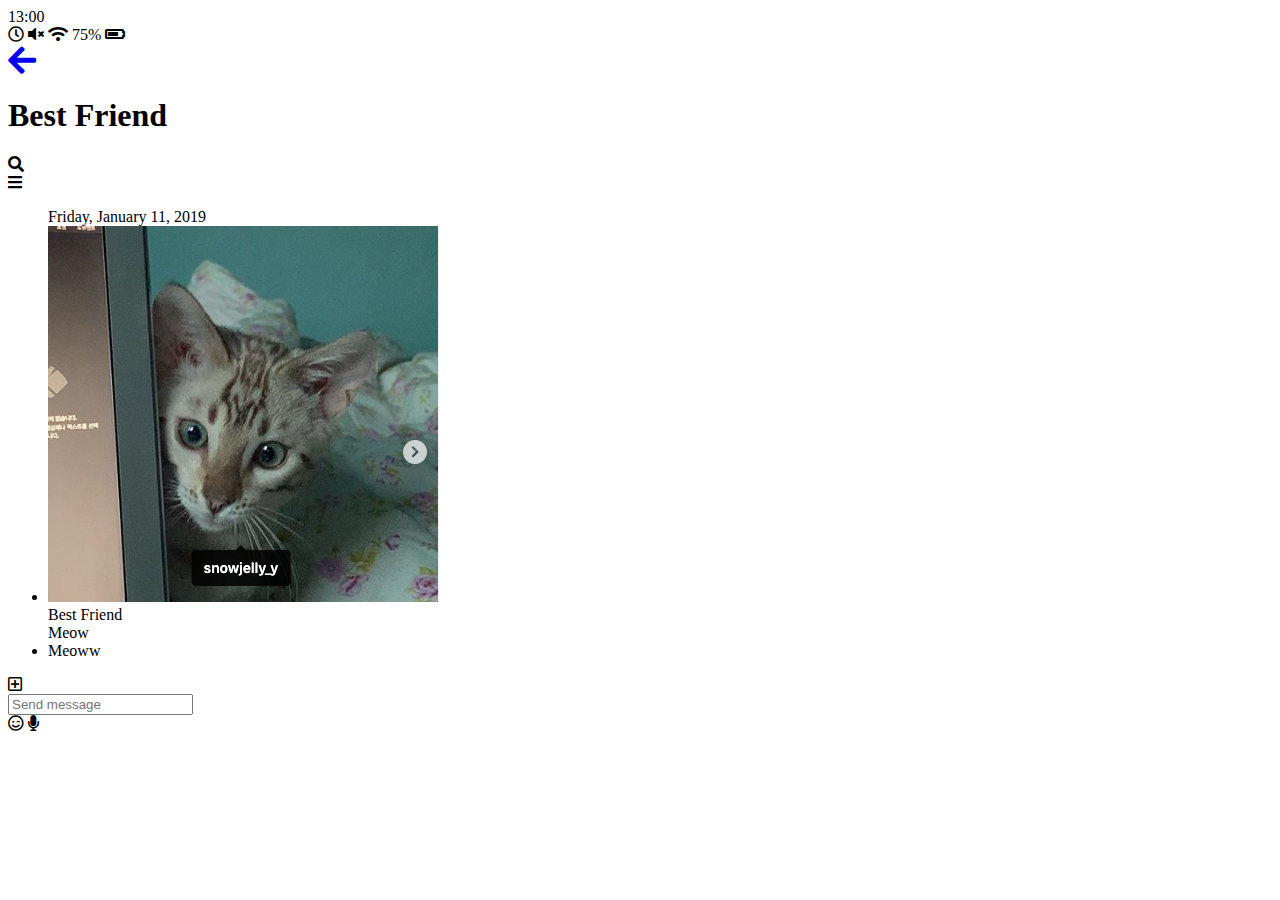
==== chat.html @ b710914f "08.09.2019" ====
<!DOCTYPE html>
<html lang="en">

<head>
    <meta charset="UTF-8" />
    <meta name="viewport" content="width=device-width, initial-scale=1.0" />
    <meta http-equiv="X-UA-Compatible" content="ie=edge" />
    <link rel="stylesheet" href="https://use.fontawesome.com/releases/v5.9.0/css/all.css" />

    <title>Chat | Kakao Clone</title>
</head>

<body>
    <div class="status-bar">
        <div class="status-bar__column">
            <span class="status-bar__clock">13:00 </span>
        </div>
        <div class="status-bar__column">
            <i class="far fa-clock"></i>
            <i class="fas fa-volume-mute"></i>
            <i class="fas fa-wifi"></i>
            <span class="status-bar__battery-level">75%</span>
            <i class="fas fa-battery-three-quarters"></i>
        </div>
    </div>
    <header class="header">
        <div class="header__header-column">
            <a href="index.html" class="header__back-btn">
                <i class="fas fa-arrow-left fa-2x"></i>
            </a>
            <h1 class="header__title">Best Friend</h1>
        </div>
        <div class="header__header-column">
            <span class="header__icon">
                <i class="fas fa-search"></i>
            </span>
            <div class="header__icon">
                <i class="fas fa-bars"></i>
            </div>
        </div>
    </header>
    <main class="chat">
        <ul class="chat__messages">
            <span class="chat__timestamp">Friday, January 11, 2019</span>
            <li class="incoming-message message">
                <img src="images/hajung.png" class="g-avatar message__avatar" />
                <div class="message__content">
                    <span class="message__author">Best Friend</span>
                    <div class="message__bubble">
                        Meow
                    </div>
                </div>
                <span class="message__timestamp"></span>
            </li>
            <li class="incoming-message message">
                <span class="message__timestamp"></span>
                <div class="message__content">
                    <div class="message__bubble">
                        Meoww
                    </div>
                </div>
            </li>
        </ul>
    </main>
    <div class="chat__write">
        <div class="chat__write-column">
            <i class="far fa-plus-square"></i>
        </div>
        <div class="chat__write-column">
            <input type="text" placeholder="Send message" class="chat__write-input" />
        </div>
        <div class="chat__write-column">
            <span class="chat__write-icon">
                <i class="far fa-smile-wink"></i>
            </span>
            <span class="chat__write-icon">
                <i class="fas fa-microphone"></i>
            </span>
        </div>
    </div>
</body>

</html>
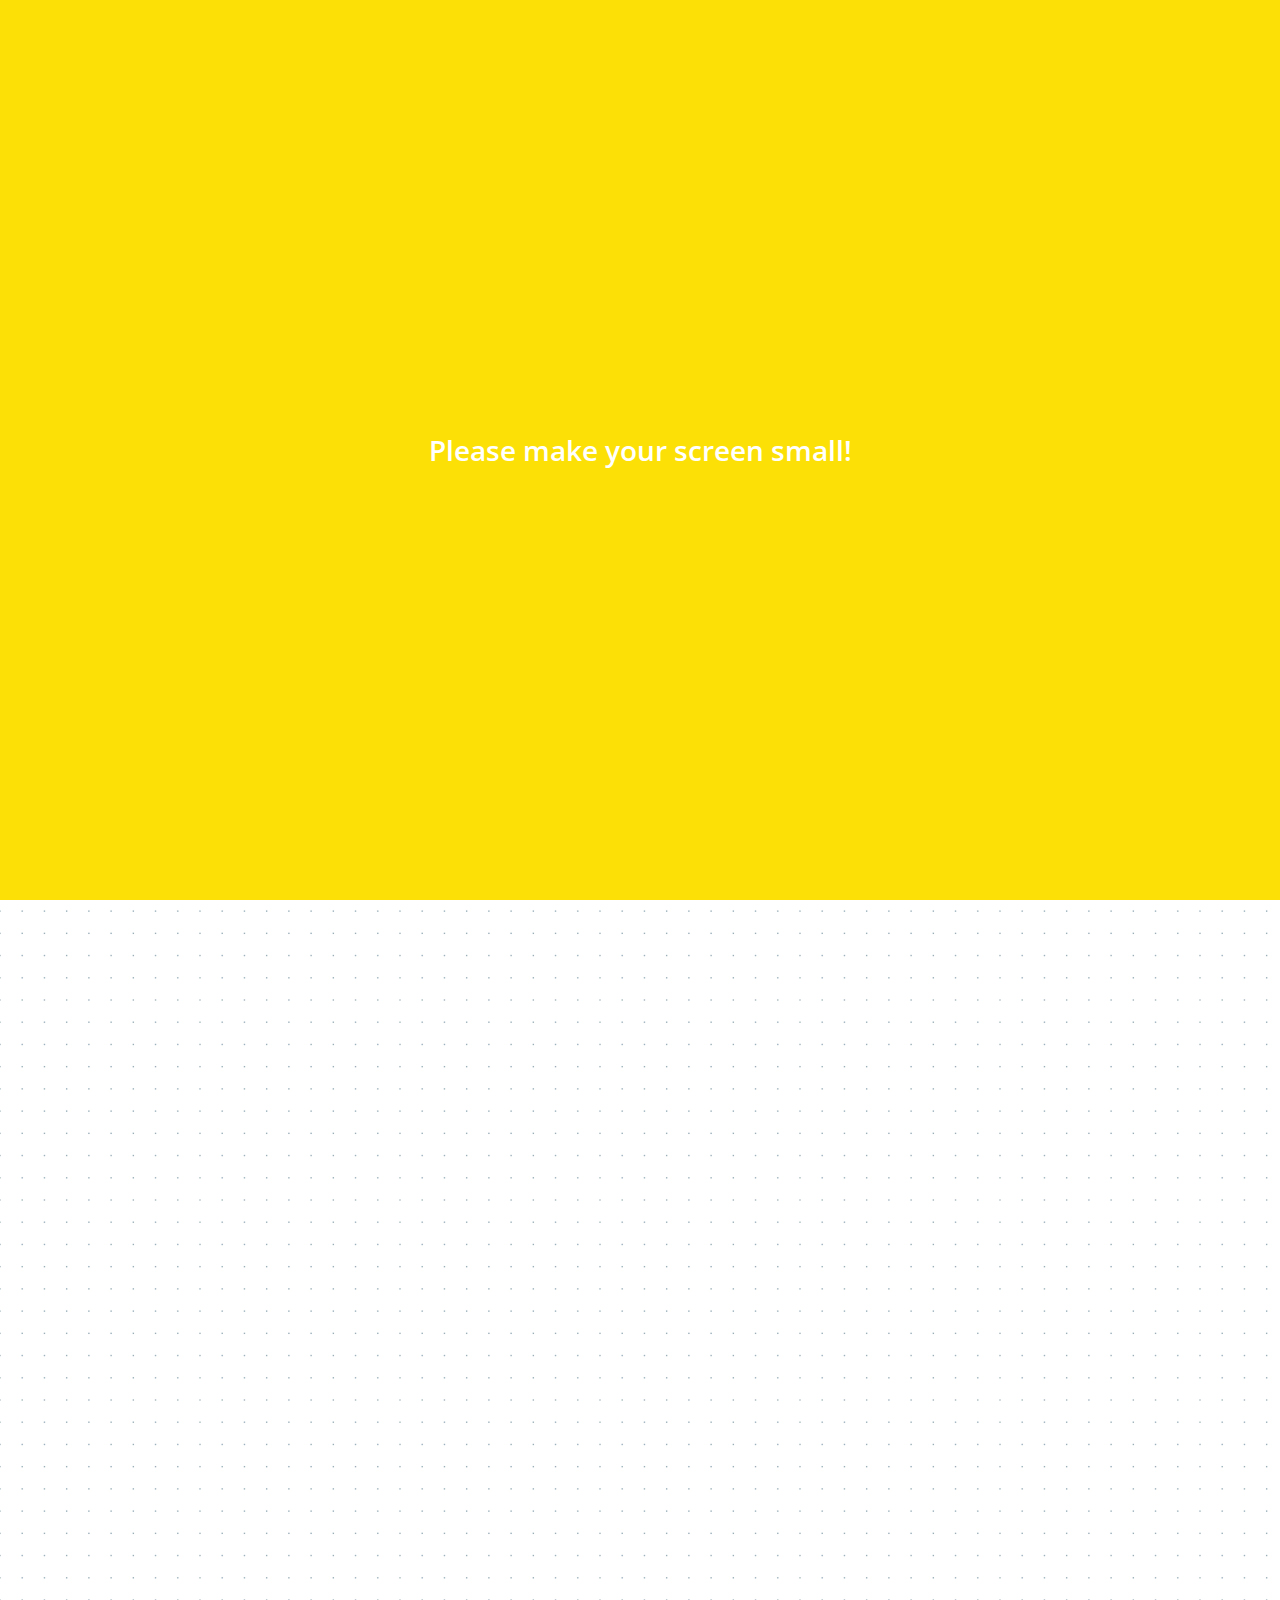
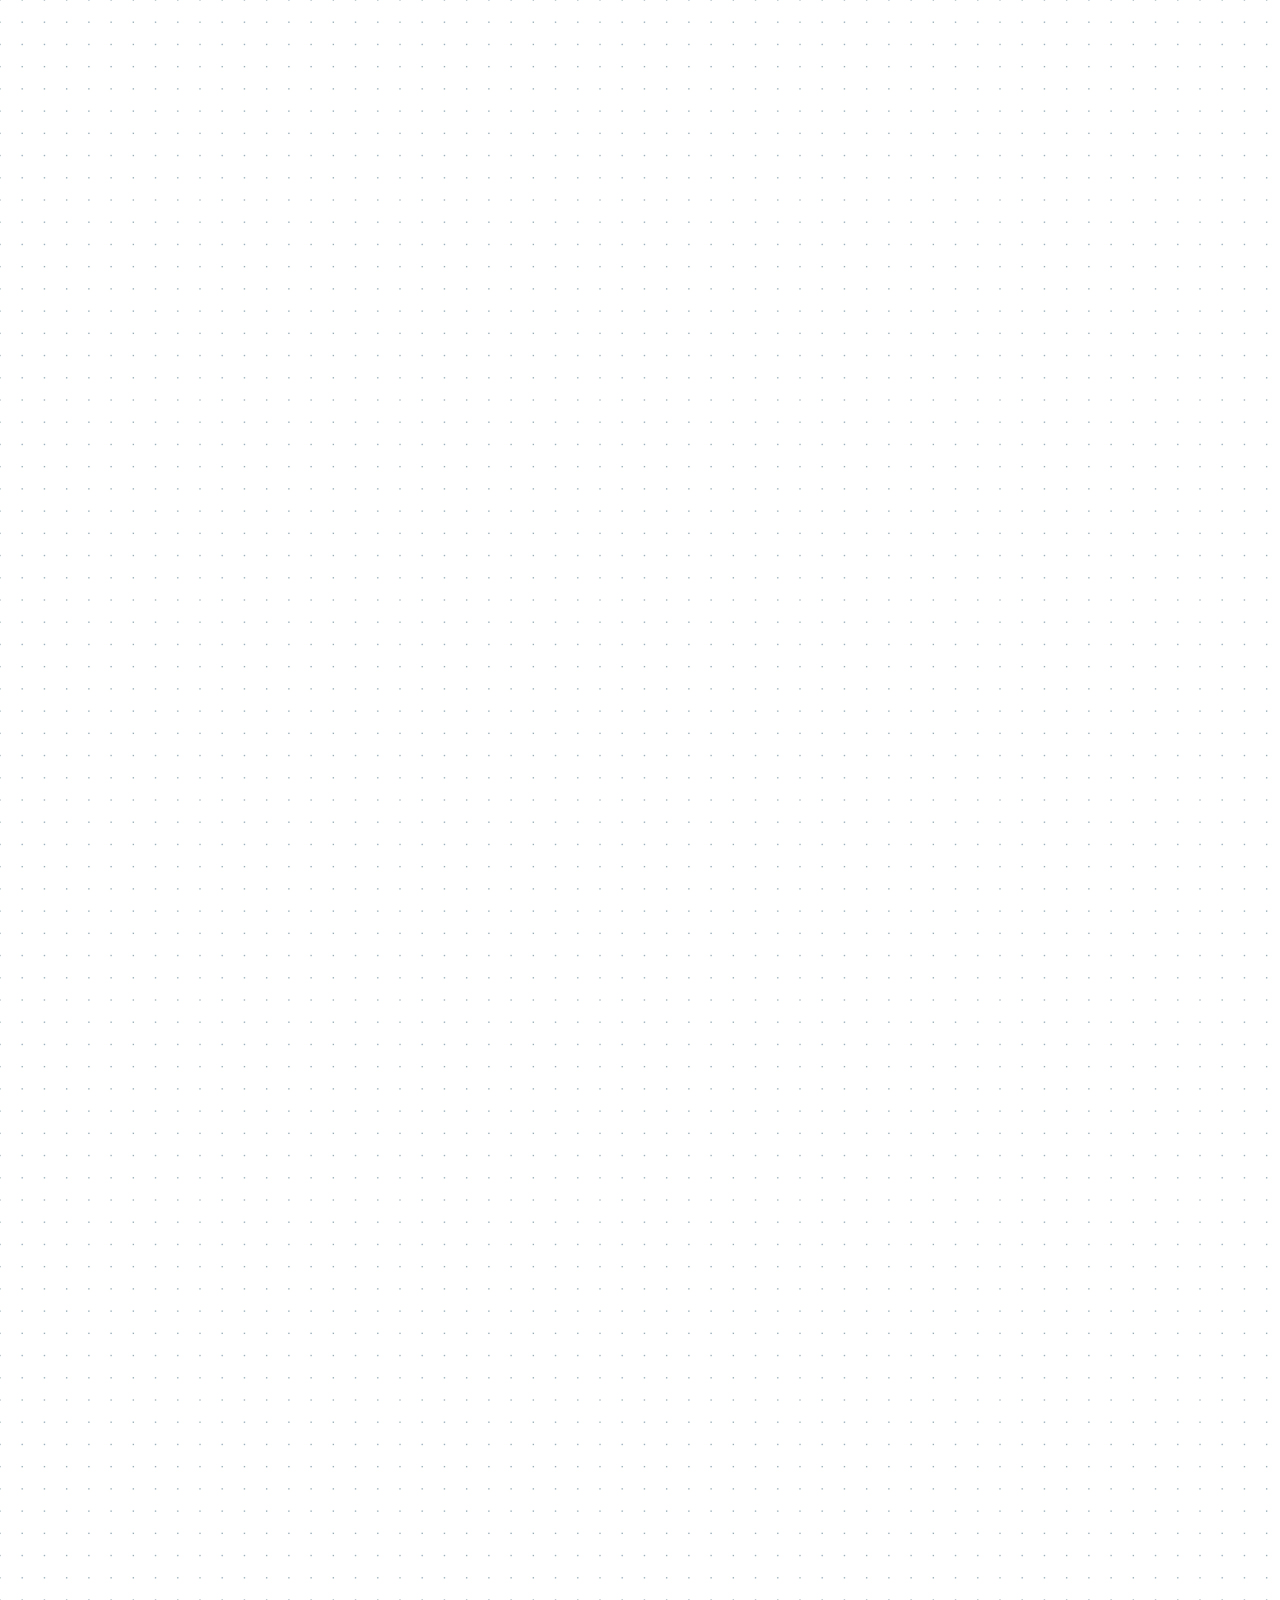
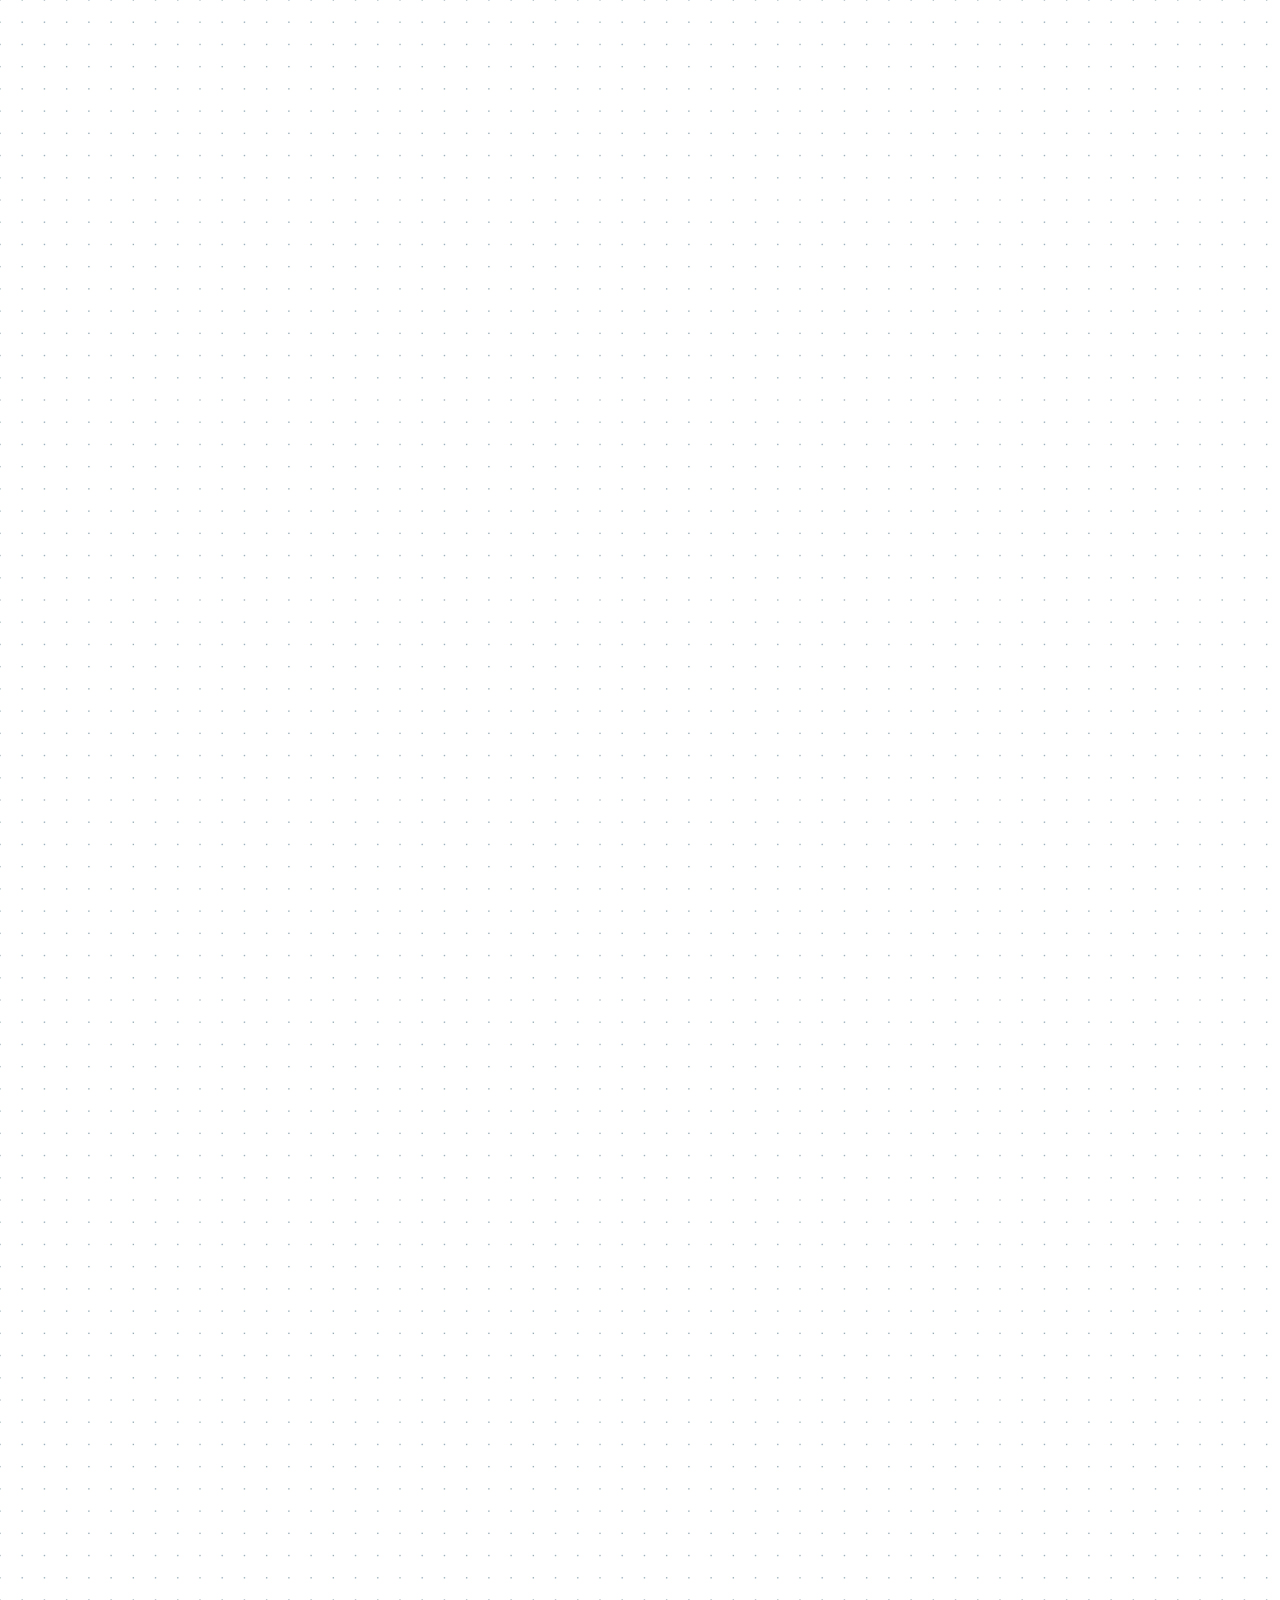
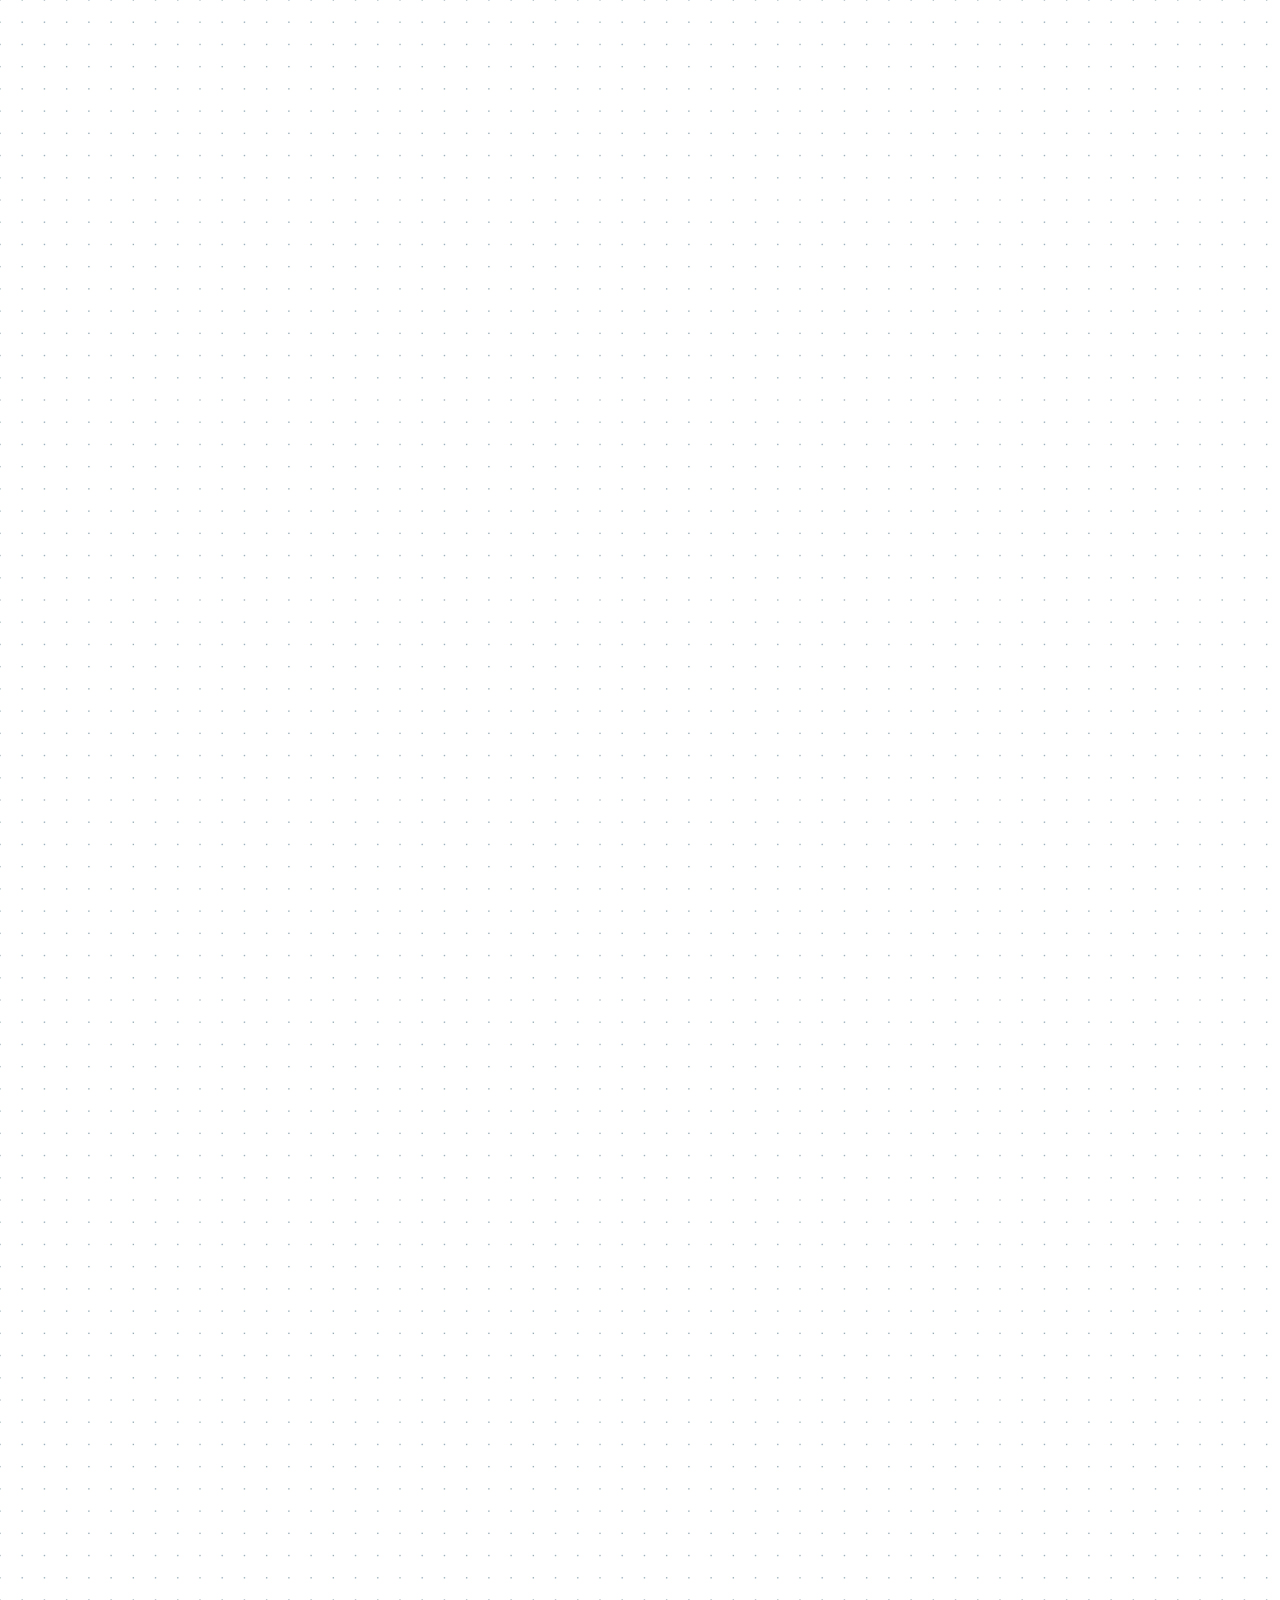
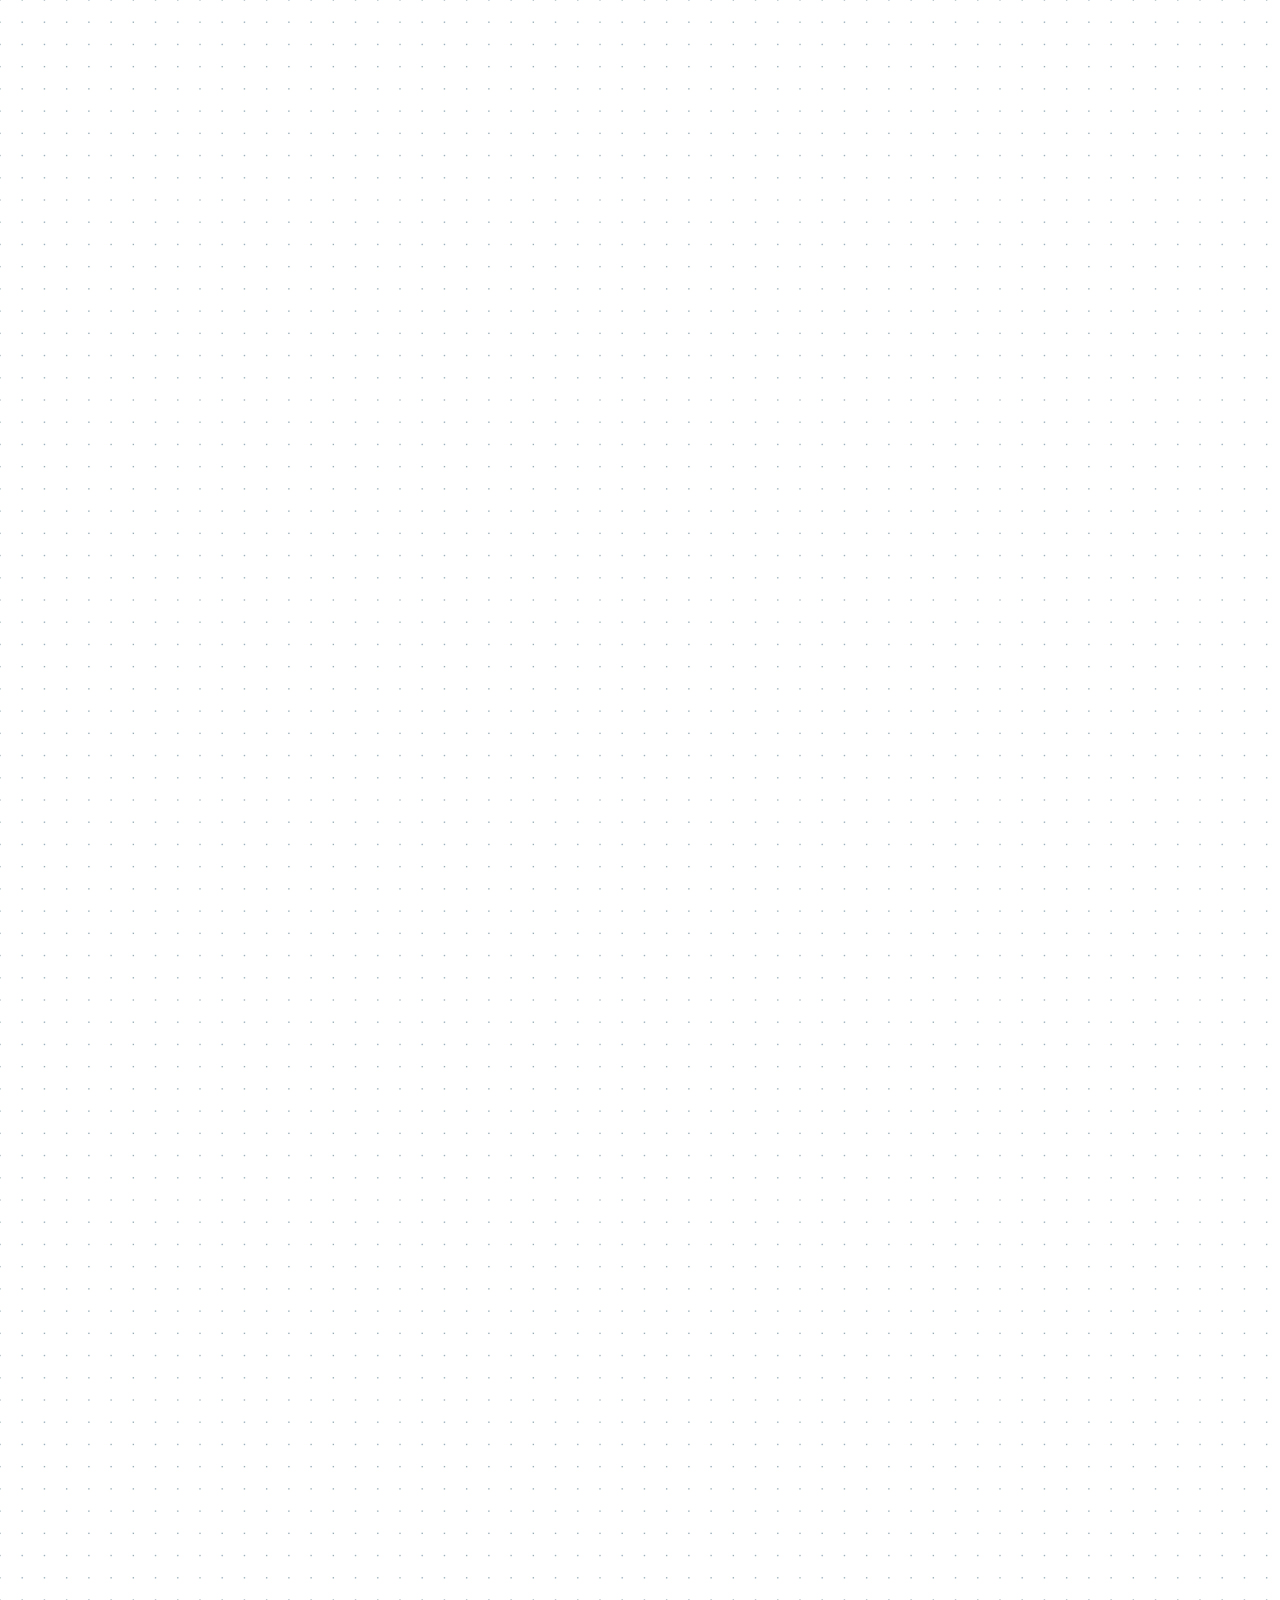
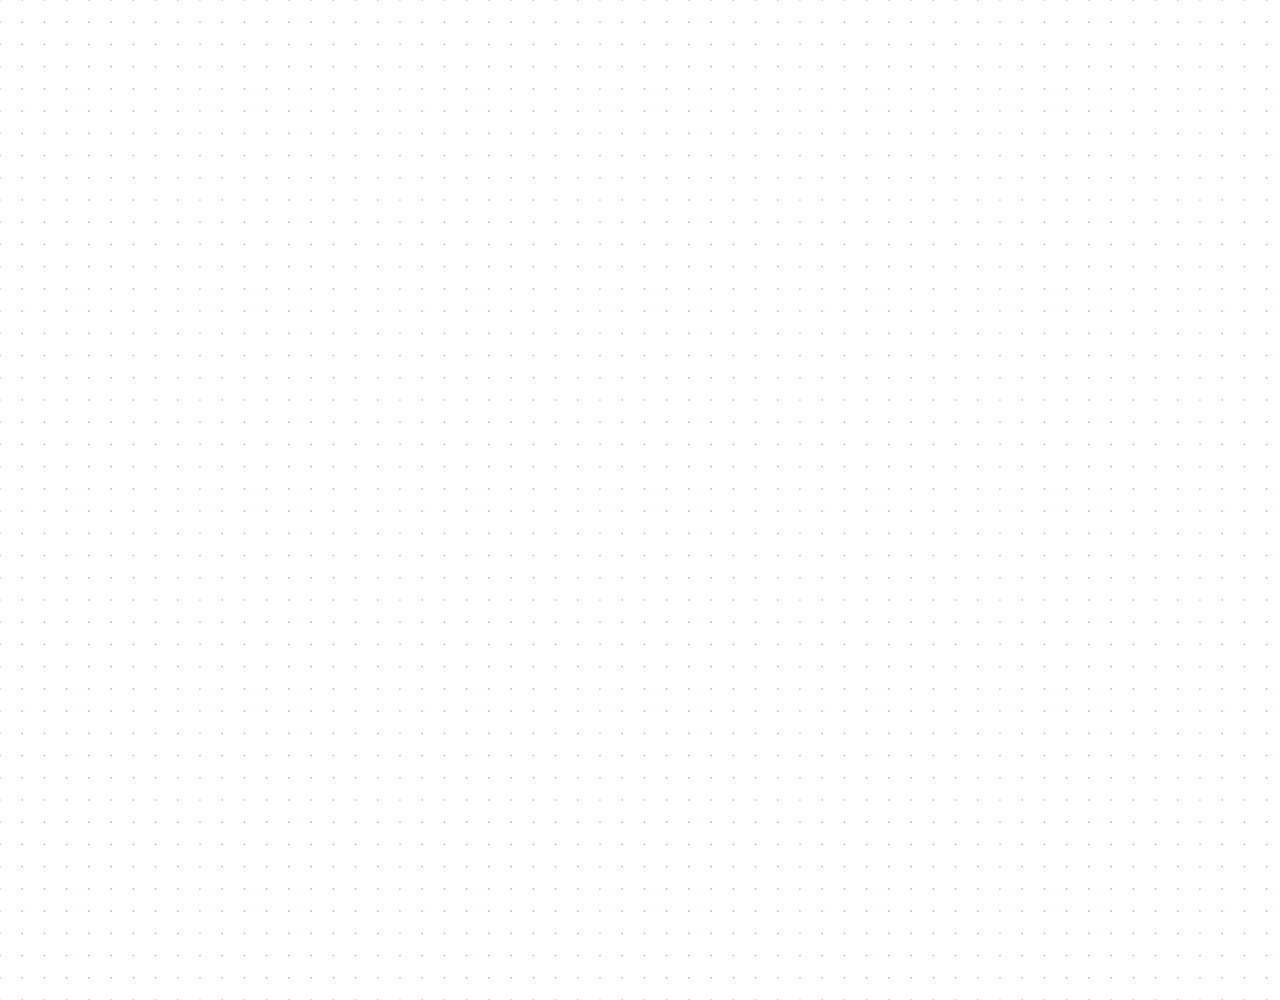
==== commit 13c61209: "ef" ====
--- a/chat.html
+++ b/chat.html
@@ -6,70 +6,86 @@
     <meta name="viewport" content="width=device-width, initial-scale=1.0" />
     <meta http-equiv="X-UA-Compatible" content="ie=edge" />
     <link rel="stylesheet" href="https://use.fontawesome.com/releases/v5.9.0/css/all.css" />
-
+    <link rel="stylesheet" href="css/styles.css" />
     <title>Chat | Kakao Clone</title>
 </head>
 
-<body>
-    <div class="status-bar">
-        <div class="status-bar__column">
-            <span class="status-bar__clock">13:00 </span>
-        </div>
-        <div class="status-bar__column">
-            <i class="far fa-clock"></i>
-            <i class="fas fa-volume-mute"></i>
-            <i class="fas fa-wifi"></i>
-            <span class="status-bar__battery-level">75%</span>
-            <i class="fas fa-battery-three-quarters"></i>
-        </div>
-    </div>
-    <header class="header">
-        <div class="header__header-column">
-            <a href="index.html" class="header__back-btn">
-                <i class="fas fa-arrow-left fa-2x"></i>
-            </a>
-            <h1 class="header__title">Best Friend</h1>
-        </div>
-        <div class="header__header-column">
-            <span class="header__icon">
-                <i class="fas fa-search"></i>
-            </span>
-            <div class="header__icon">
-                <i class="fas fa-bars"></i>
+<body class="chats-body">
+    <div class="header-wrapper">
+        <div class="status-bar">
+            <div class="status-bar__column">
+                <span class="status-bar__clock">13:00 </span>
+            </div>
+            <div class="status-bar__column">
+                <i class="far fa-clock"></i>
+                <i class="fas fa-volume-mute"></i>
+                <i class="fas fa-wifi"></i>
+                <span class="status-bar__battery-level">75%</span>
+                <i class="fas fa-battery-three-quarters"></i>
             </div>
         </div>
-    </header>
-    <main class="chat">
+        <header class="header">
+            <div class="header__header-column">
+                <a href="index.html" class="header__back-btn">
+                    <i class="fas fa-arrow-left fa-2x"></i>
+                </a>
+                <h1 class="header__title">Best Friend</h1>
+            </div>
+            <div class="header__header-column">
+                <span class="header__icon">
+                    <i class="fas fa-search"></i>
+                </span>
+                <span class="header__icon">
+                    <i class="fas fa-bars"></i>
+                </span>
+            </div>
+        </header>
+    </div>
+    <main class="chat-screen">
         <ul class="chat__messages">
             <span class="chat__timestamp">Friday, January 11, 2019</span>
             <li class="incoming-message message">
-                <img src="images/hajung.png" class="g-avatar message__avatar" />
+                <img src="images/hajung.png" class="m-avatar message__avatar" />
                 <div class="message__content">
-                    <span class="message__author">Best Friend</span>
-                    <div class="message__bubble">
-                        Meow
-                    </div>
+                    <span class="message__bubble">
+                        Meow!
+                    </span>
+                    <span class="message__author">Hajung</span>
                 </div>
+            </li>
+            <li class="sent-message message">
                 <span class="message__timestamp"></span>
+                <div class="message__content">
+                    <span class="message__bubble">
+                        Meowwwww!
+                    </span>
+                </div>
             </li>
             <li class="incoming-message message">
+                <img src="images/hajung.png" class="m-avatar message__avatar" />
+                <div class="message__content">
+                    <span class="message__bubble">
+                        Meow!
+                    </span>
+                    <span class="message__author">Hajung</span>
+                </div>
+            </li>
+            <li class="sent-message message">
                 <span class="message__timestamp"></span>
                 <div class="message__content">
-                    <div class="message__bubble">
-                        Meoww
-                    </div>
+                    <span class="message__bubble">
+                        Meowwwww!
+                    </span>
                 </div>
             </li>
         </ul>
     </main>
-    <div class="chat__write">
-        <div class="chat__write-column">
+    <div class="chat__write--container">
+        <input type="text" class="chat__write" placeholder="Send message" class="chat__write-input" />
+        <div class="chat__icon-left chat__icon">
             <i class="far fa-plus-square"></i>
         </div>
-        <div class="chat__write-column">
-            <input type="text" placeholder="Send message" class="chat__write-input" />
-        </div>
-        <div class="chat__write-column">
+        <div class="chat__icon-right chat__icon">
             <span class="chat__write-icon">
                 <i class="far fa-smile-wink"></i>
             </span>
@@ -78,6 +94,9 @@
             </span>
         </div>
     </div>
+    <div class="bigScreen">
+        <span class="bigScreen__text">Please make your screen small!</span>
+    </div>
 </body>
 
 </html>--- a/css/styles.css
+++ b/css/styles.css
@@ -0,0 +1,46 @@
+@import "reset.css";
+@import url('https://fonts.googleapis.com/css?family=Open+Sans:400,600&display=swap');
+@import "status-bar.css";
+@import "header.css";
+@import "nav-bar.css";
+@import "friend.css";
+@import "friends.css";
+@import "find.css";
+@import "more.css";
+@import "settings.css";
+@import "chat.css";
+@import "mobile.css";
+
+* {
+    box-sizing: border-box;
+}
+
+body {
+    background-color: white;
+    padding: 10px 20px;
+    color: #020202;
+    font-family: 'Open Sans', -apple-system, BlinkMacSystemFont, 'Segoe UI', Roboto, Oxygen, Ubuntu, Cantarell, 'Open Sans', 'Helvetica Neue', sans-serif
+}
+
+a {
+    color: inherit;
+    text-decoration: none;
+}
+
+/* take color from father */
+
+@keyframes fadeIn {
+    from {
+        opacity: 0;
+        transform: translateY(50px);
+    }
+
+    to {
+        opacity: 1;
+        transform: none;
+    }
+}
+
+main {
+    animation: fadeIn 0.5s ease-in-out;
+}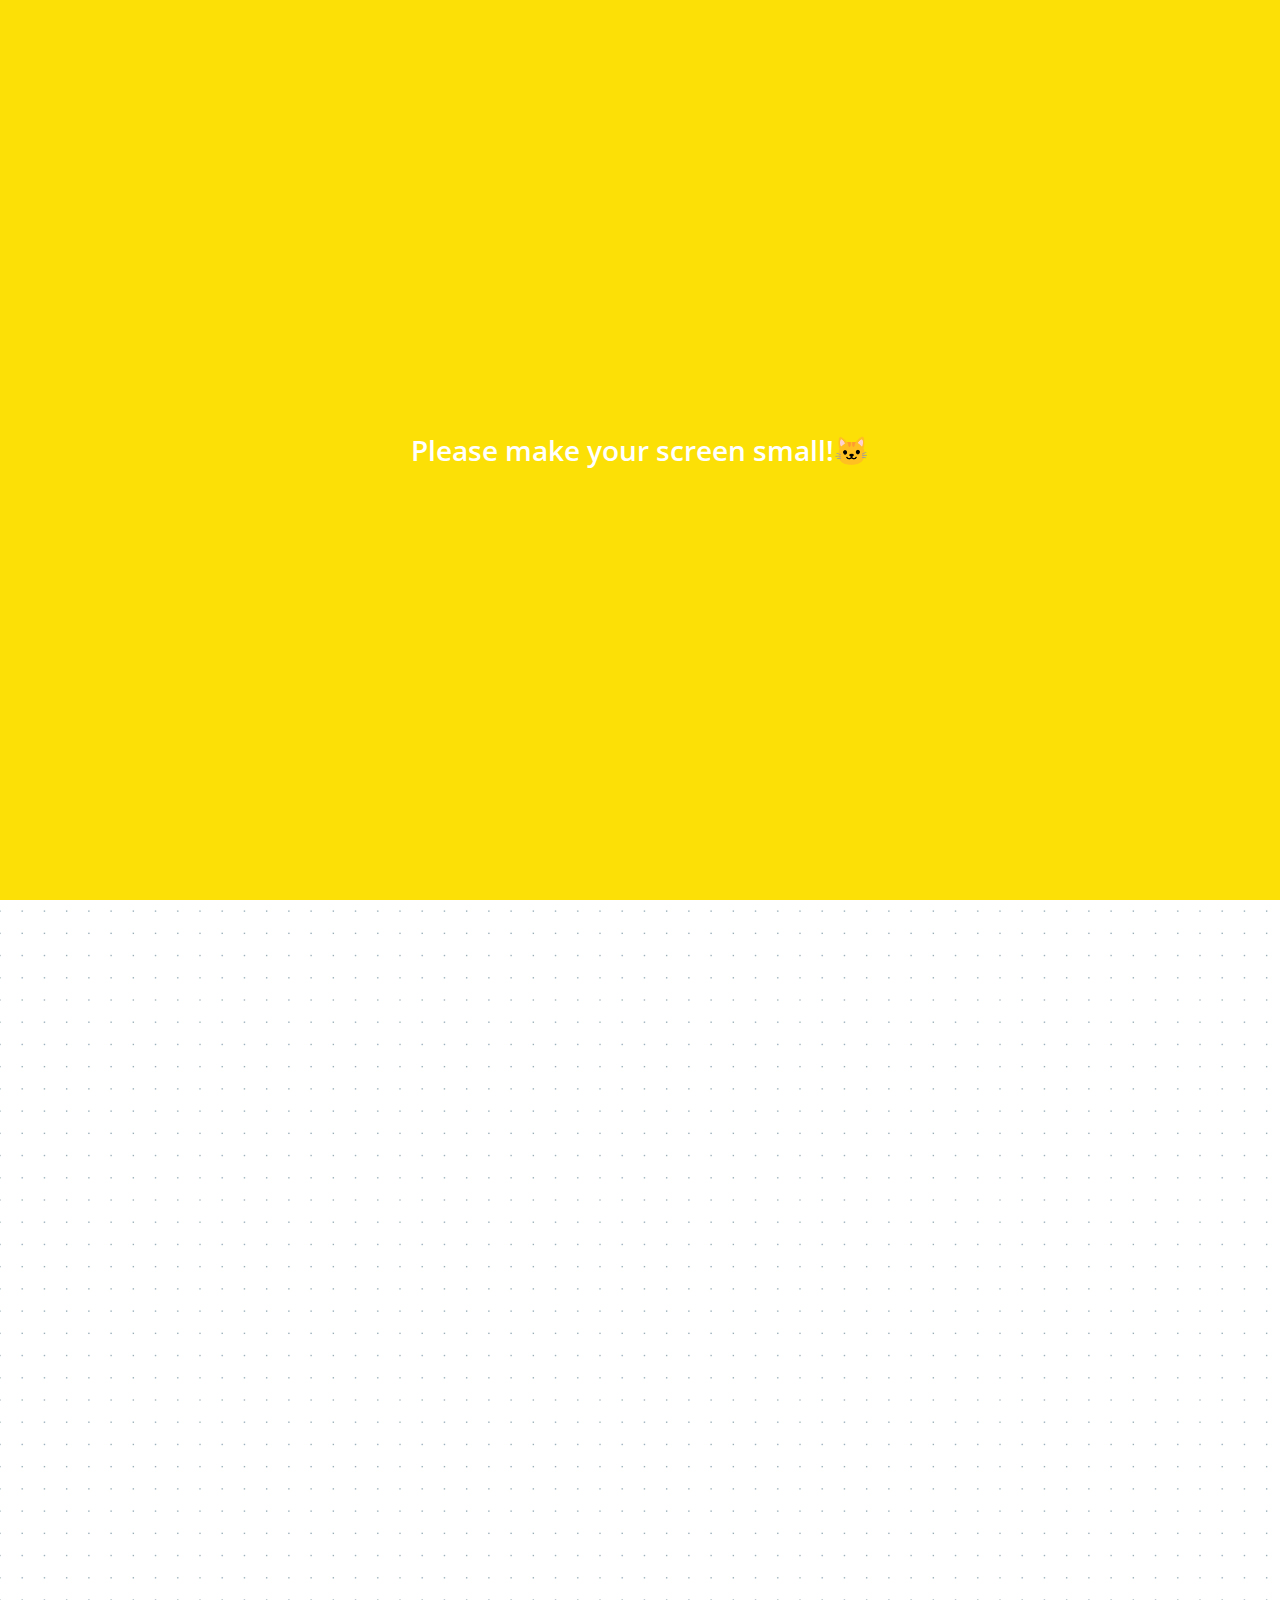
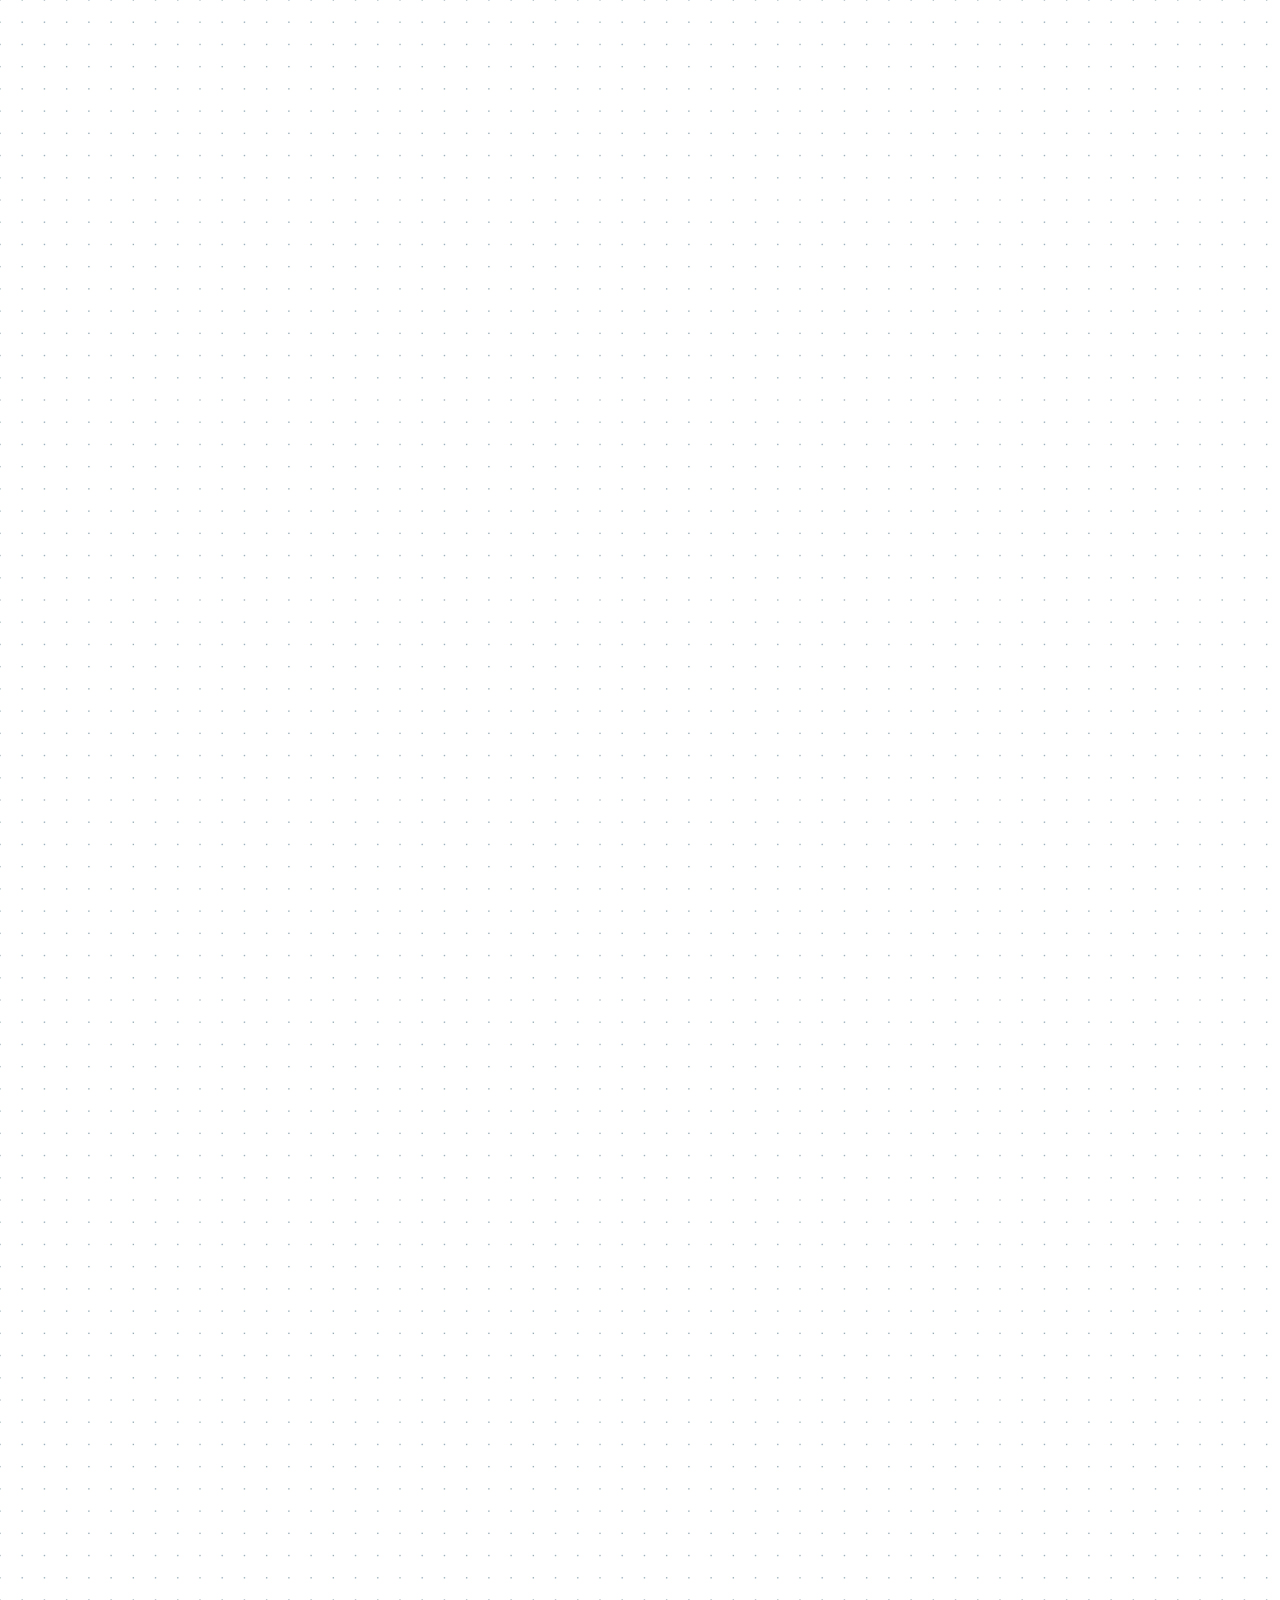
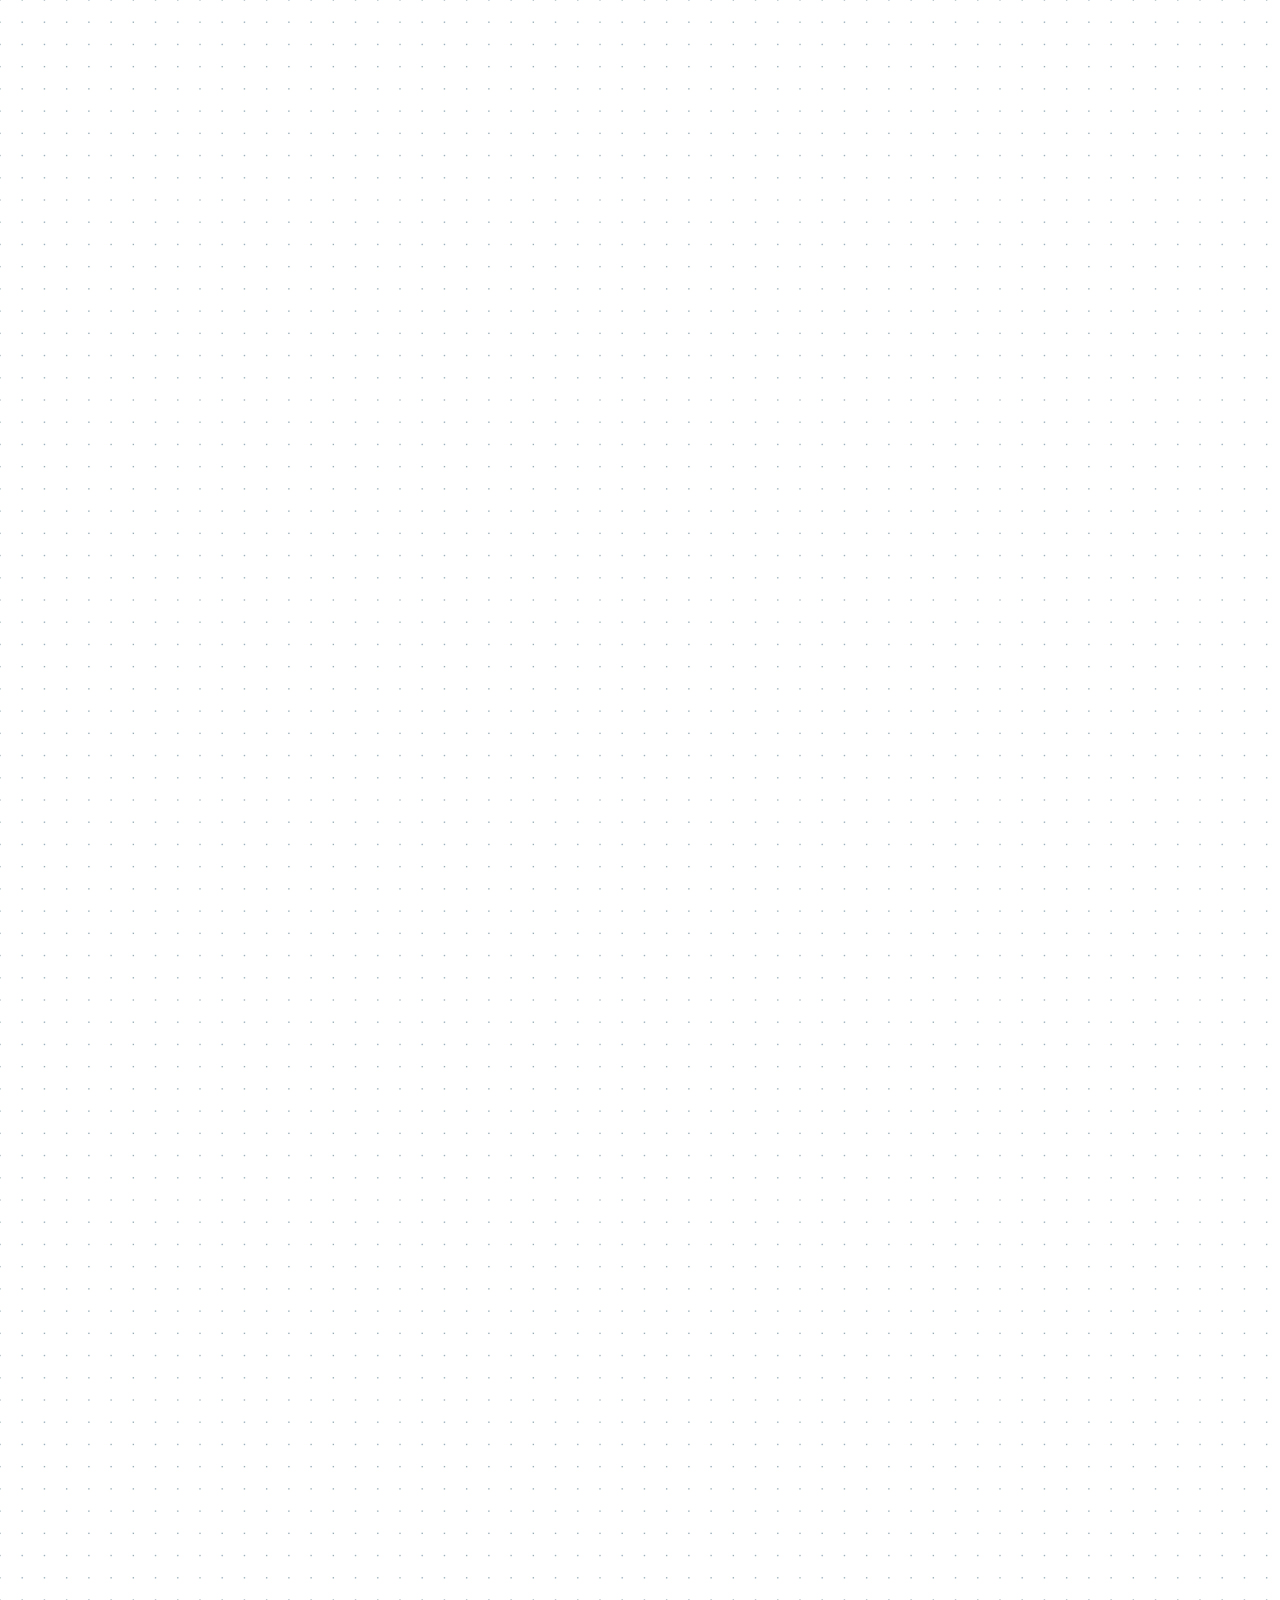
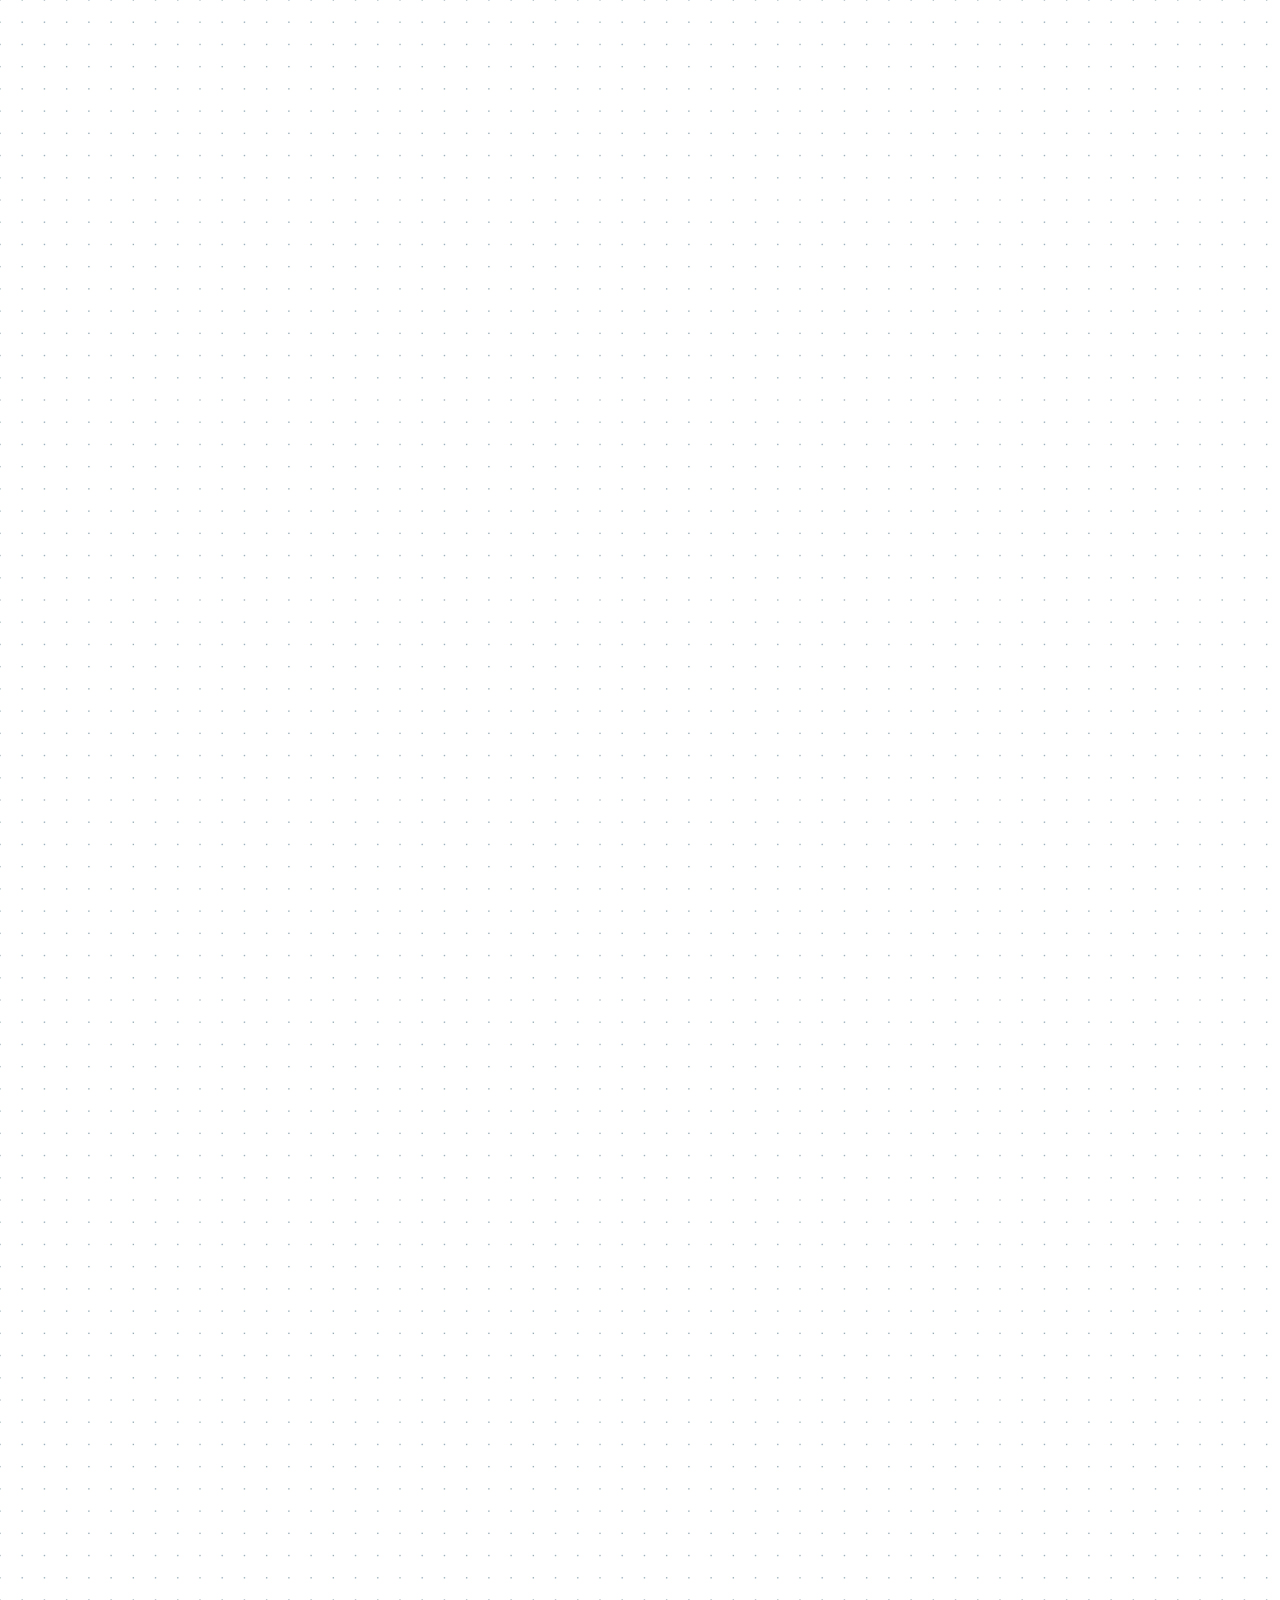
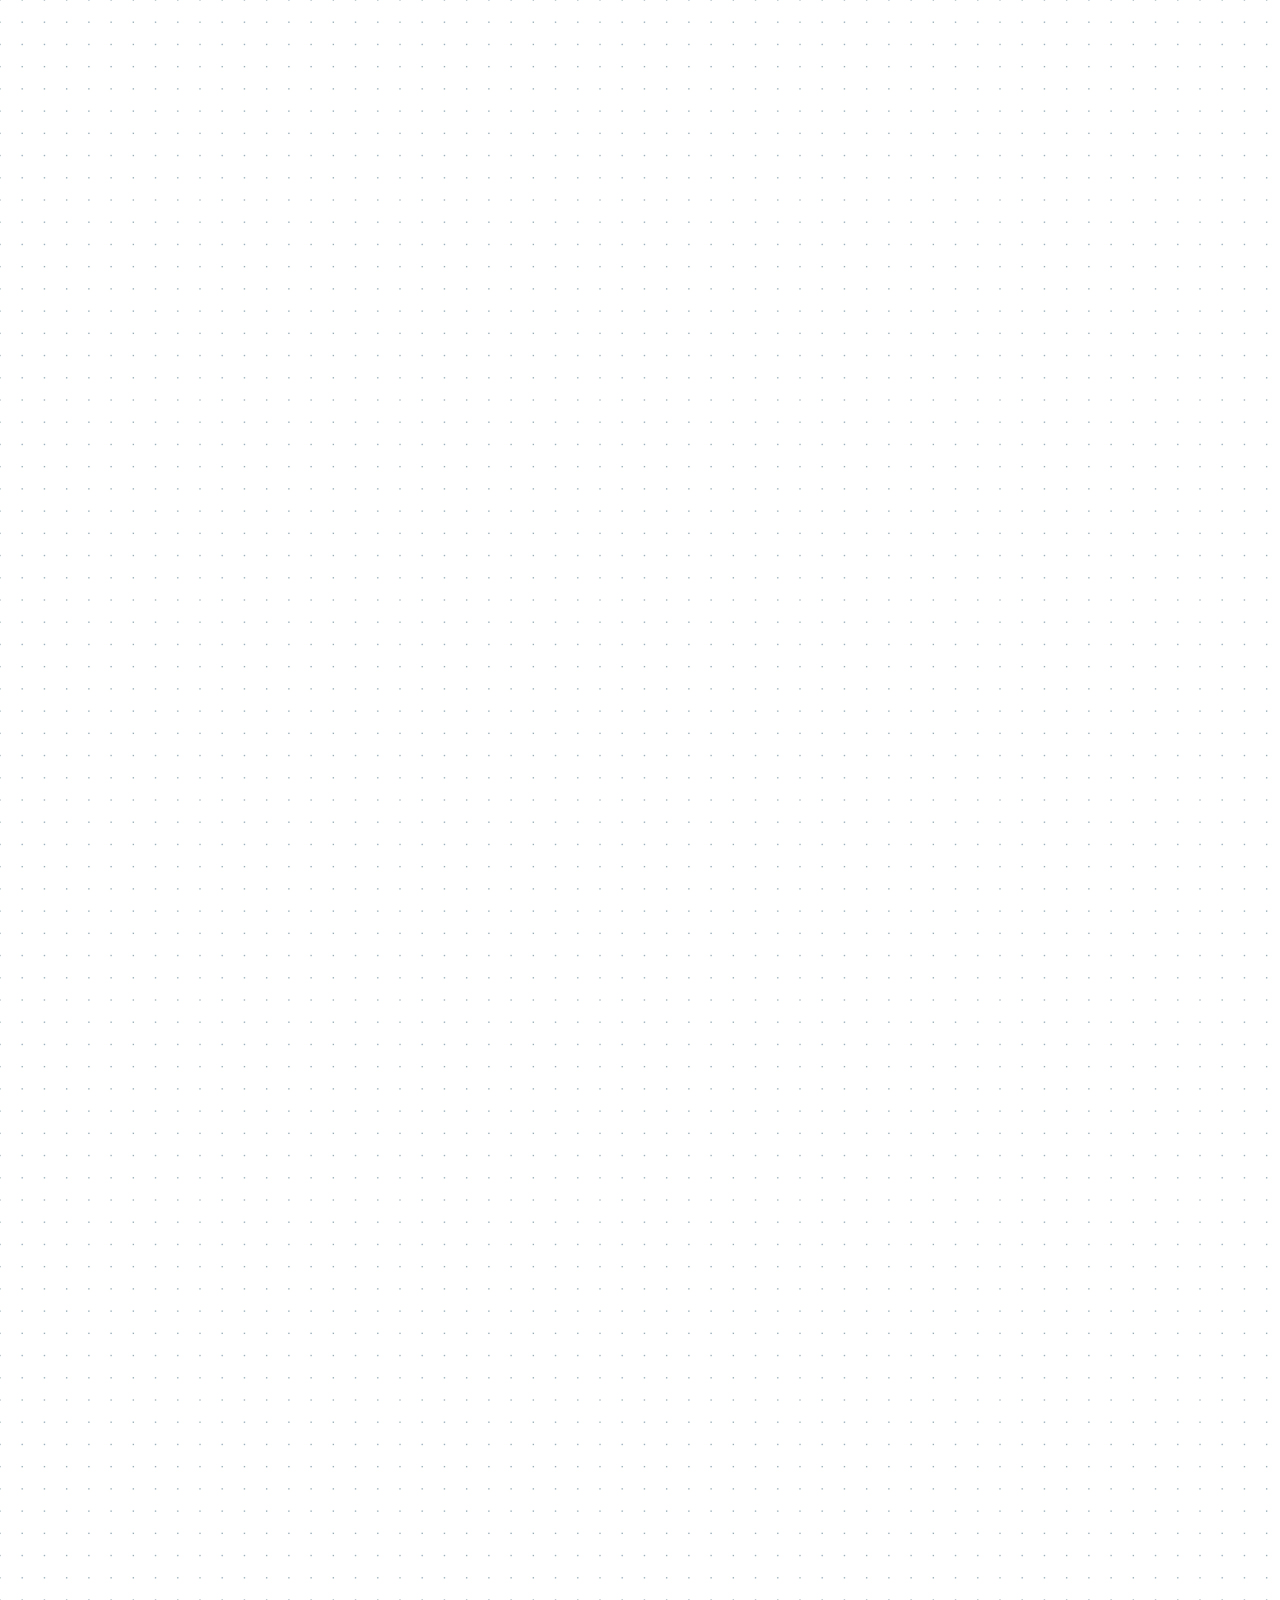
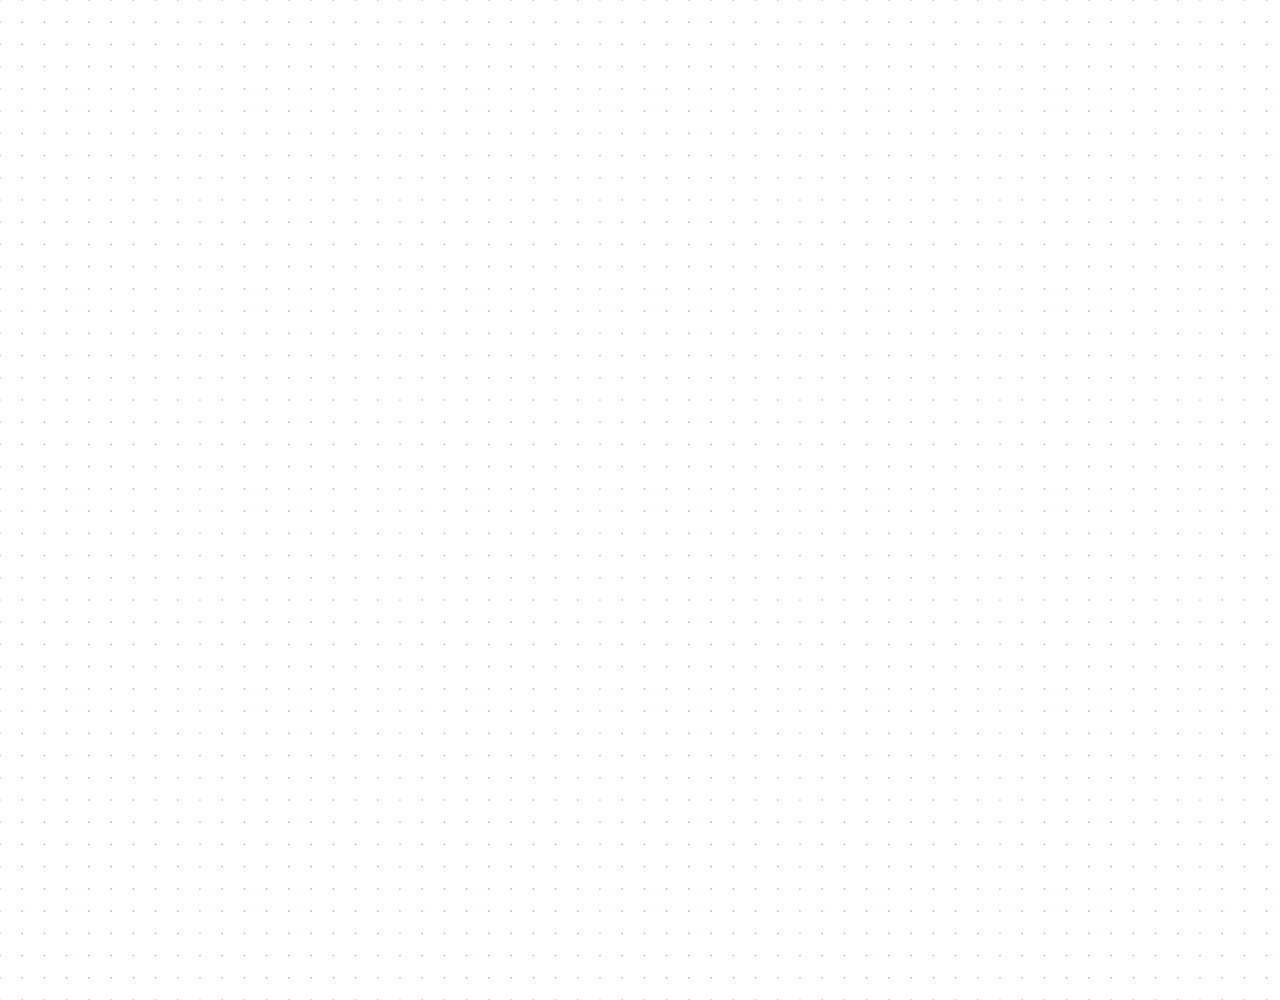
==== commit 6828e667: "added emoji" ====
--- a/chat.html
+++ b/chat.html
@@ -95,7 +95,7 @@
         </div>
     </div>
     <div class="bigScreen">
-        <span class="bigScreen__text">Please make your screen small!</span>
+        <span class="bigScreen__text">Please make your screen small!🐱</span>
     </div>
 </body>
 
